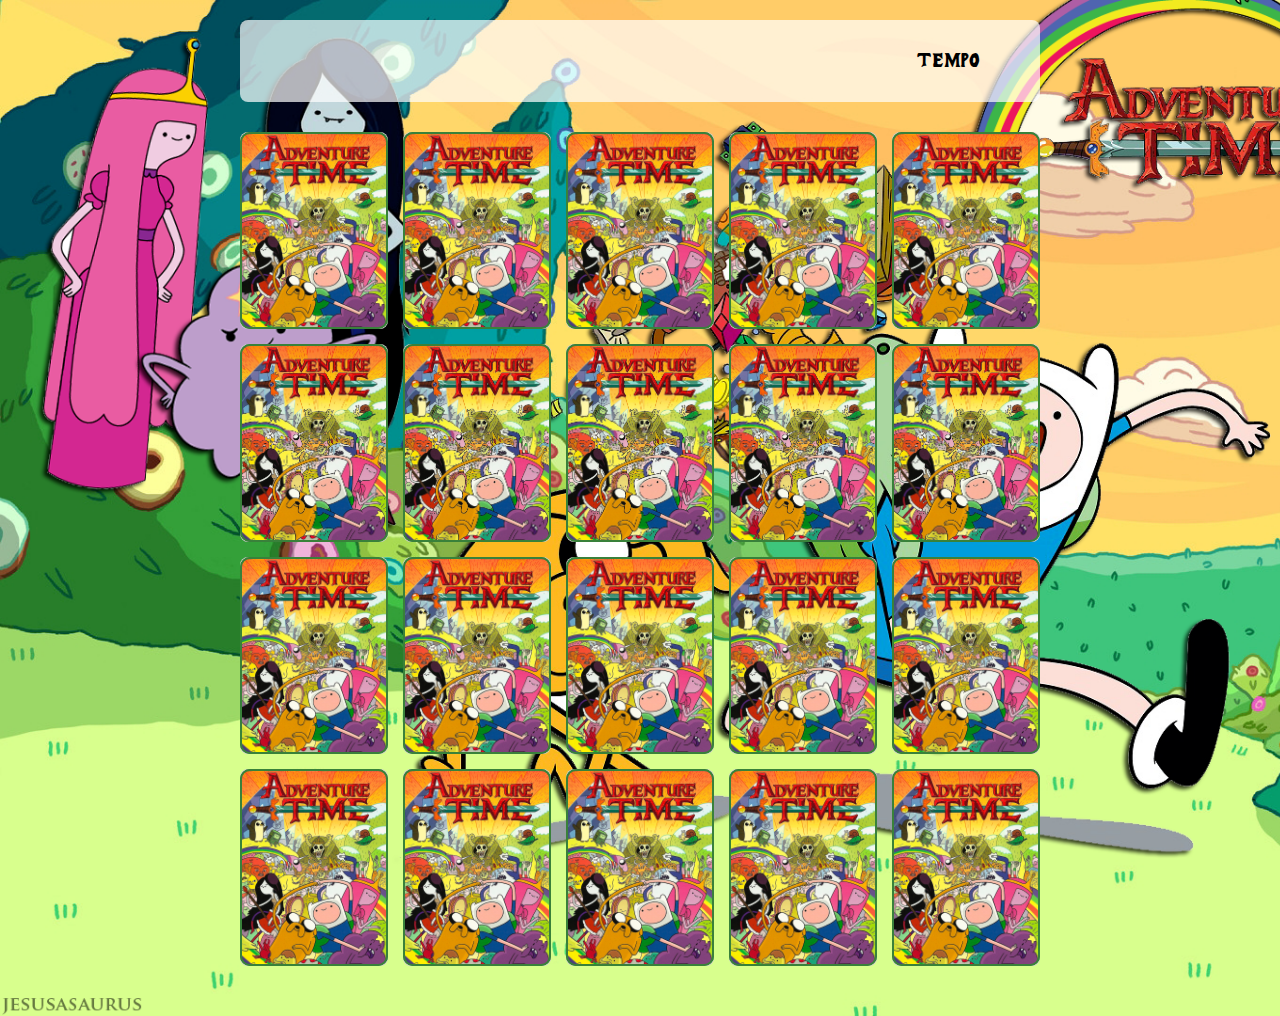
==== pages/game.html @ 366198dc "Initial commit" ====
<!DOCTYPE html>
<html lang="pt_BR">
<head>
    <meta charset="UTF-8">
    <meta name="viewport" content="width=device-width, initial-scale=1.0">

    <link rel="stylesheet" href="../css/reset.css">
    <link rel="stylesheet" href="../css/game.css">

    <script defer src="../js/game.js"></script>

    <title>Jogo da memória</title>
</head>
<body>
    <main>
        <header>
            <span class="player"></span>
            <span>Tempo: 
                <span class="timer">
                    00
                </span>
            </span>
        </header>
        <div class="grid"></div>
    </main>
</body>
</html>
---- css/game.css ----
main {
    display: flex;
    flex-direction: column;
    width: 100%;
    background-image: url('../images/bg.png');
    background-size: cover;
    min-height: 100vh;
    align-items: center;
    justify-content: center;
    padding: 20px 20px 50px;
}

header {
    display: flex;
    align-items: center;
    justify-content: space-between;
    background-color: rgba(255, 255, 255, 0.7);
    font-size: 1.2em;
    width: 100%;
    max-width: 800px;
    padding: 30px;
    margin: 0 0 30px;
    border-radius: 8px;
}

.grid {
    display: grid;
    grid-template-columns: repeat(5, 1fr);
    gap: 15px;
    width: 100%;
    max-width: 800px;
    margin: 0px auto;
}

.card {
    aspect-ratio: 3/4;
    width: 100%;
    border-radius: 8px;
    position: relative;
    transition: all 400ms ease;
    transform-style: preserve-3d;
    background-color: #ccc;
}

.face {
    width: 100%;
    height: 100%;
    position: absolute;
    background-size: cover;
    background-position: center;
    border: 2px solid #39813a;
    border-radius: 10px;
    transition:  all 400ms ease;
}

.front {
    transform: rotateY(180deg);
}

.back {
    background-image: url('../images/back.jpg');
    backface-visibility: hidden;
}

.reveal-card {
    transform: rotateY(180deg);
}

.disabled-card {
    filter: saturate(0);
    opacity: 0.5;
}
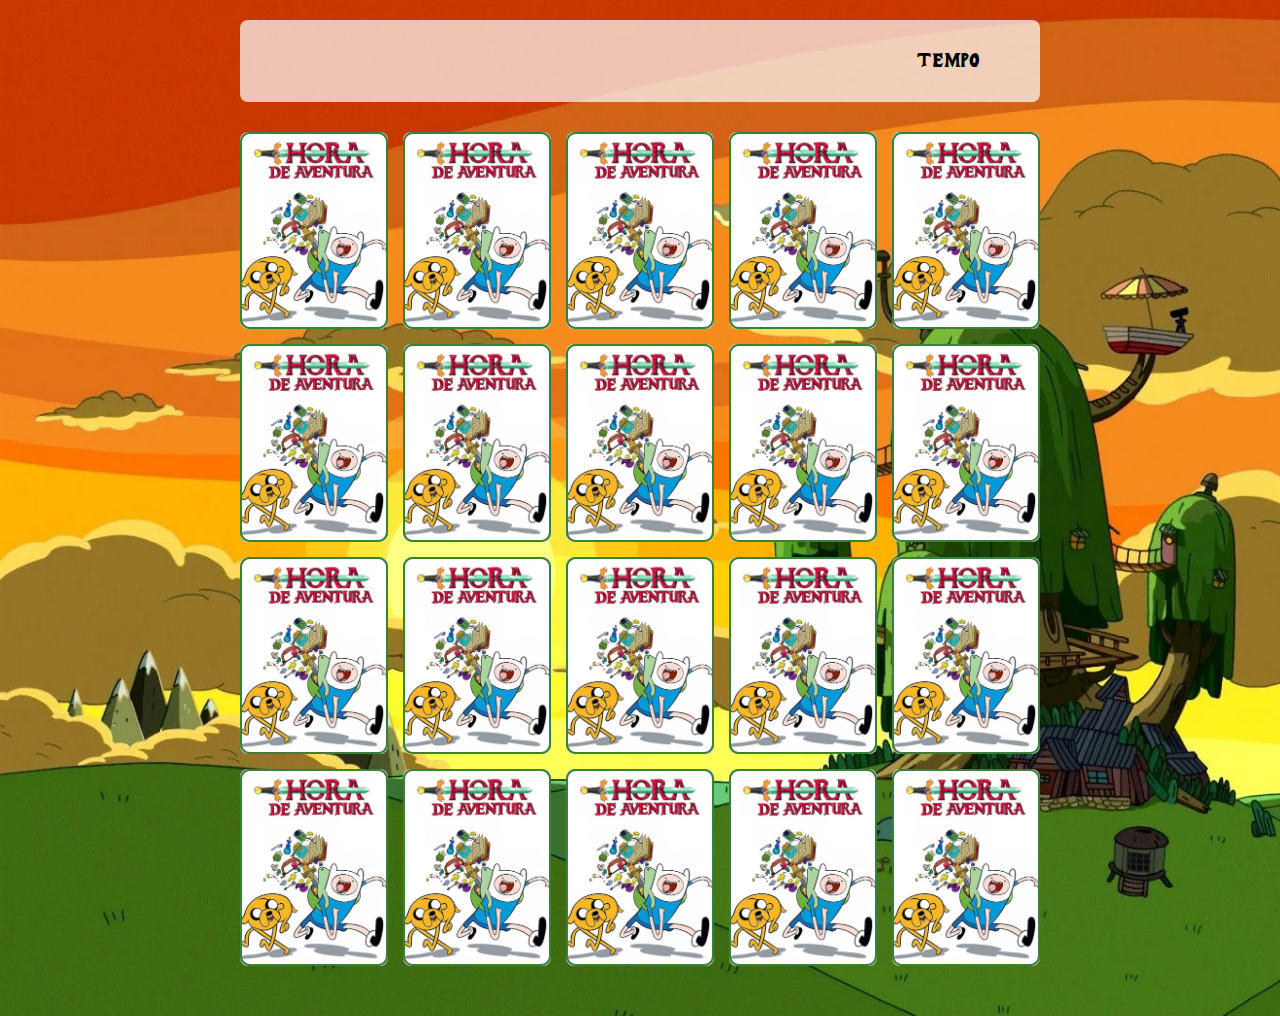
==== commit d8ef7eb0: "Bug fix in card generation" ====
--- a/pages/game.html
+++ b/pages/game.html
@@ -9,7 +9,9 @@
 
     <script defer src="../js/game.js"></script>
 
-    <title>Jogo da memória</title>
+    <link rel="icon" href="../images/favicon/favicon.ico">
+
+    <title>Jogo da memória | Game</title>
 </head>
 <body>
     <main>
--- a/css/game.css
+++ b/css/game.css
@@ -2,7 +2,7 @@
     display: flex;
     flex-direction: column;
     width: 100%;
-    background-image: url('../images/bg.png');
+    background-image: url('../images/bg.webp');
     background-size: cover;
     min-height: 100vh;
     align-items: center;
@@ -58,7 +58,7 @@
 }
 
 .back {
-    background-image: url('../images/back.jpg');
+    background-image: url('../images/back2.jpg');
     backface-visibility: hidden;
 }
 
